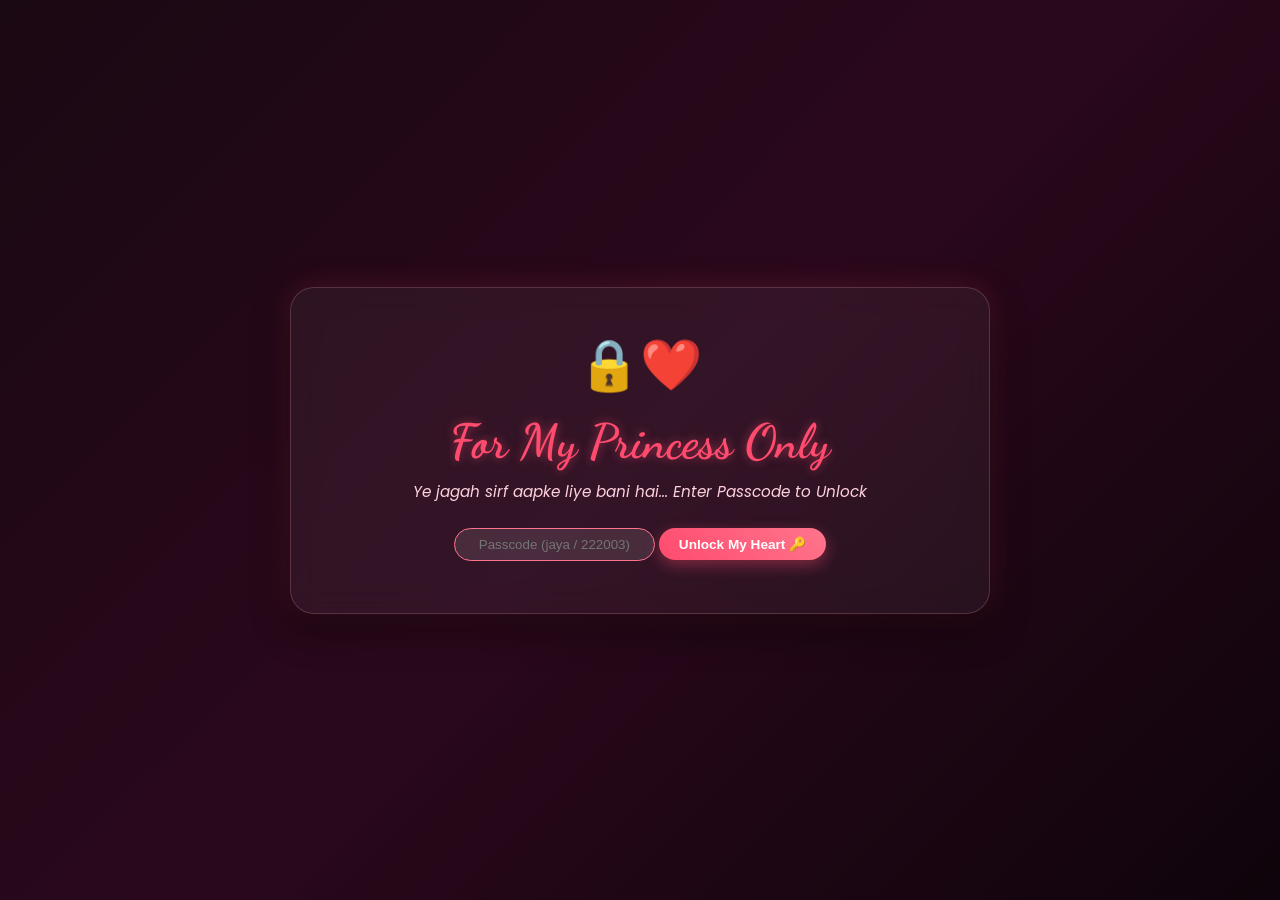
==== index.html @ fbe7ca33 "Add files via upload" ====
<!DOCTYPE html>
<html lang="hi">
<head>
    <meta charset="UTF-8">
    <meta name="viewport" content="width=device-width, initial-scale=1.0">
    <title>For My Special One ❤️</title>
    <link href="https://fonts.googleapis.com/css2?family=Dancing+Script:wght@700&family=Poppins:wght@300;400;600&display=swap" rel="stylesheet">
    <link rel="stylesheet" href="style.css">
</head>
<body>
    <div id="hearts-container"></div>

    <div class="container entrance-card">
        <div class="heart-icon">🔒❤️</div>
        <h1>For My Princess Only</h1>
        <p class="subtitle">Ye jagah sirf aapke liye bani hai... Enter Passcode to Unlock</p>

        <div class="passcode-box">
            <input type="password" id="passcode" class="game-input" placeholder="Passcode (jaya / 222003)" autofocus>
            <button class="btn btn-sm" onclick="checkPasscode()">Unlock My Heart 🔑</button>
        </div>
        <p id="pass-err" class="error-text"></p>
    </div>

    <script>
        function checkPasscode() {
            const pass = document.getElementById('passcode').value.trim().toLowerCase();
            
            // Strict password logic: Sirf '222003' ya 'jaya' par hi enter hone dega
            if (pass === "222003" || pass === "jaya") {
                window.location.href = "letter.html";
            } else {
                document.getElementById('pass-err').innerText = "Incorrect Password! Try 'jaya' or '222003' 😉";
            }
        }

        // Enter key press support
        document.getElementById('passcode').addEventListener('keypress', function (e) {
            if (e.key === 'Enter') {
                checkPasscode();
            }
        });

        function createHeart() {
            const container = document.getElementById('hearts-container');
            const heart = document.createElement('div');
            heart.classList.add('heart');
            heart.innerHTML = '❤️';
            heart.style.left = Math.random() * 100 + 'vw';
            heart.style.animationDuration = Math.random() * 3 + 3 + 's';
            heart.style.fontSize = Math.random() * 15 + 15 + 'px';
            container.appendChild(heart);
            setTimeout(() => { heart.remove(); }, 6000);
        }
        setInterval(createHeart, 300);
    </script>
</body>
</html>
---- style.css ----
* {
    margin: 0;
    padding: 0;
    box-sizing: border-box;
}

body {
    background: linear-gradient(135deg, #1a0813, #2a081c, #0f040b);
    color: #fff;
    font-family: 'Poppins', sans-serif;
    min-height: 100vh;
    display: flex;
    justify-content: center;
    align-items: center;
    padding: 20px;
    overflow-x: hidden;
    position: relative;
}

/* Floating Music Button */
.music-btn {
    position: fixed;
    top: 20px;
    right: 20px;
    background: rgba(255, 75, 110, 0.3);
    border: 1px solid #ff4b6e;
    color: #fff;
    padding: 10px 18px;
    border-radius: 30px;
    cursor: pointer;
    backdrop-filter: blur(10px);
    z-index: 100;
    font-size: 0.85rem;
    font-weight: 600;
    transition: all 0.3s ease;
}

.music-btn.playing {
    background: #ff4b6e;
    box-shadow: 0 0 15px rgba(255, 75, 110, 0.8);
}

/* Background Hearts */
.heart {
    position: fixed;
    color: rgba(255, 75, 110, 0.4);
    font-size: 20px;
    animation: float 6s linear infinite;
    bottom: -50px;
    z-index: 1;
}

@keyframes float {
    0% { transform: translateY(0) rotate(0deg); opacity: 1; }
    100% { transform: translateY(-100vh) rotate(360deg); opacity: 0; }
}

.container {
    max-width: 700px;
    width: 100%;
    background: rgba(255, 255, 255, 0.05);
    backdrop-filter: blur(15px);
    border: 1px solid rgba(255, 182, 193, 0.2);
    border-radius: 24px;
    padding: 40px 30px;
    box-shadow: 0 15px 35px rgba(0, 0, 0, 0.5), 0 0 30px rgba(255, 75, 110, 0.2);
    text-align: center;
    position: relative;
    z-index: 10;
}

.wide-container {
    max-width: 850px;
}

h1 {
    font-family: 'Dancing Script', cursive;
    font-size: 3rem;
    color: #ff4b6e;
    margin-bottom: 10px;
    text-shadow: 0 0 10px rgba(255, 75, 110, 0.5);
}

.subtitle {
    font-size: 0.95rem;
    color: #ffd1dc;
    margin-bottom: 25px;
    font-style: italic;
}

.heart-icon {
    font-size: 50px;
    animation: pulse 1.5s infinite;
    margin-bottom: 10px;
}

@keyframes pulse {
    0% { transform: scale(1); }
    50% { transform: scale(1.2); }
    100% { transform: scale(1); }
}

.letter-box {
    background: rgba(0, 0, 0, 0.25);
    padding: 25px;
    border-radius: 16px;
    border-left: 4px solid #ff4b6e;
    text-align: left;
    line-height: 1.8;
    font-size: 0.95rem;
    color: #f1f1f1;
    margin-bottom: 25px;
}

.btn {
    display: inline-block;
    background: linear-gradient(45deg, #ff4b6e, #ff758c);
    color: white;
    text-decoration: none;
    border: none;
    padding: 12px 28px;
    font-size: 0.95rem;
    font-weight: 600;
    border-radius: 50px;
    cursor: pointer;
    box-shadow: 0 5px 15px rgba(255, 75, 110, 0.4);
    transition: all 0.3s ease;
}

.btn:hover {
    transform: translateY(-3deg) scale(1.03);
    box-shadow: 0 8px 25px rgba(255, 75, 110, 0.7);
}

.btn-secondary {
    background: rgba(255, 255, 255, 0.15);
    border: 1px solid rgba(255, 255, 255, 0.3);
}

.btn-sm {
    padding: 8px 20px;
    font-size: 0.85rem;
}

/* ==========================================
   MEMORY CARDS FIXED STYLING (For gallery.html)
   ========================================== */

.memory-grid {
    display: grid;
    grid-template-columns: repeat(auto-fit, minmax(260px, 1fr));
    gap: 20px;
    margin-top: 20px;
}

.memory-card {
    height: 220px;
    background: linear-gradient(135deg, #ff4b6e, #8a2387);
    border-radius: 16px;
    display: flex;
    justify-content: center;
    align-items: center;
    padding: 15px;
    cursor: pointer;
    font-weight: 600;
    transition: transform 0.6s ease, background 0.3s ease;
    border: 1px solid rgba(255, 255, 255, 0.2);
    position: relative;
    overflow: hidden;
    box-shadow: 0 8px 20px rgba(0, 0, 0, 0.3);
}

.card-front {
    font-size: 1.1rem;
    color: #ffffff;
    text-align: center;
}

.card-back {
    display: none;
    width: 100%;
    max-height: 100%;
    overflow-y: auto;
    font-size: 0.88rem;
    line-height: 1.6;
    color: #ffd1dc;
    text-align: left;
    padding: 5px;
    word-wrap: break-word;
    white-space: normal;
}

.memory-card.flipped {
    background: #2a081c;
    border: 2px solid #ff4b6e;
    transform: rotateY(180deg);
}

.memory-card.flipped .card-front {
    display: none;
}

.memory-card.flipped .card-back {
    display: block;
    transform: rotateY(180deg);
}

/* Custom Scrollbar inside Memory Cards */
.card-back::-webkit-scrollbar {
    width: 4px;
}
.card-back::-webkit-scrollbar-thumb {
    background: #ff4b6e;
    border-radius: 10px;
}

/* ==========================================
   GAMES STYLING
   ========================================== */

.game-card {
    background: rgba(0, 0, 0, 0.25);
    border-radius: 16px;
    padding: 20px;
    margin-bottom: 25px;
    border: 1px solid rgba(255, 182, 193, 0.1);
}

.game-card h2 {
    font-size: 1.2rem;
    color: #ff758c;
    margin-bottom: 8px;
}

.game-area {
    height: 140px;
    background: rgba(255, 255, 255, 0.03);
    border-radius: 12px;
    position: relative;
    margin: 15px 0;
    overflow: hidden;
    display: flex;
    justify-content: center;
    align-items: center;
}

.clickable-heart {
    position: absolute;
    font-size: 30px;
    cursor: pointer;
}

.game-stats {
    font-weight: 600;
    margin-bottom: 12px;
    color: #ffd1dc;
}

.choice-box {
    display: flex;
    justify-content: center;
    gap: 20px;
    margin-top: 15px;
    min-height: 50px;
}

.coupon-grid {
    display: grid;
    grid-template-columns: repeat(auto-fit, minmax(220px, 1fr));
    gap: 15px;
    margin-top: 15px;
}

.coupon {
    background: linear-gradient(135deg, #ff4b6e, #8a2387);
    padding: 20px 15px;
    border-radius: 12px;
    cursor: pointer;
    font-weight: 600;
    font-size: 0.88rem;
    line-height: 1.5;
    border: 2px dashed rgba(255, 255, 255, 0.5);
    max-height: 250px;
    overflow-y: auto;
}

.coupon.revealed {
    background: #2a081c;
    border: 2px solid #ff4b6e;
    color: #ffd1dc;
}

.game-input {
    padding: 8px 15px;
    border-radius: 20px;
    border: 1px solid #ff758c;
    background: rgba(255, 255, 255, 0.1);
    color: white;
    outline: none;
    text-align: center;
}

.compliment-box {
    background: rgba(255, 255, 255, 0.05);
    padding: 15px;
    border-radius: 12px;
    margin: 15px 0;
    font-style: italic;
    color: #ffd1dc;
    border: 1px dashed rgba(255, 117, 140, 0.5);
    line-height: 1.6;
}

.success-text { color: #4eff91; font-weight: 600; margin-top: 12px; }
.error-text { color: #ff4b6e; font-weight: 600; margin-top: 12px; }
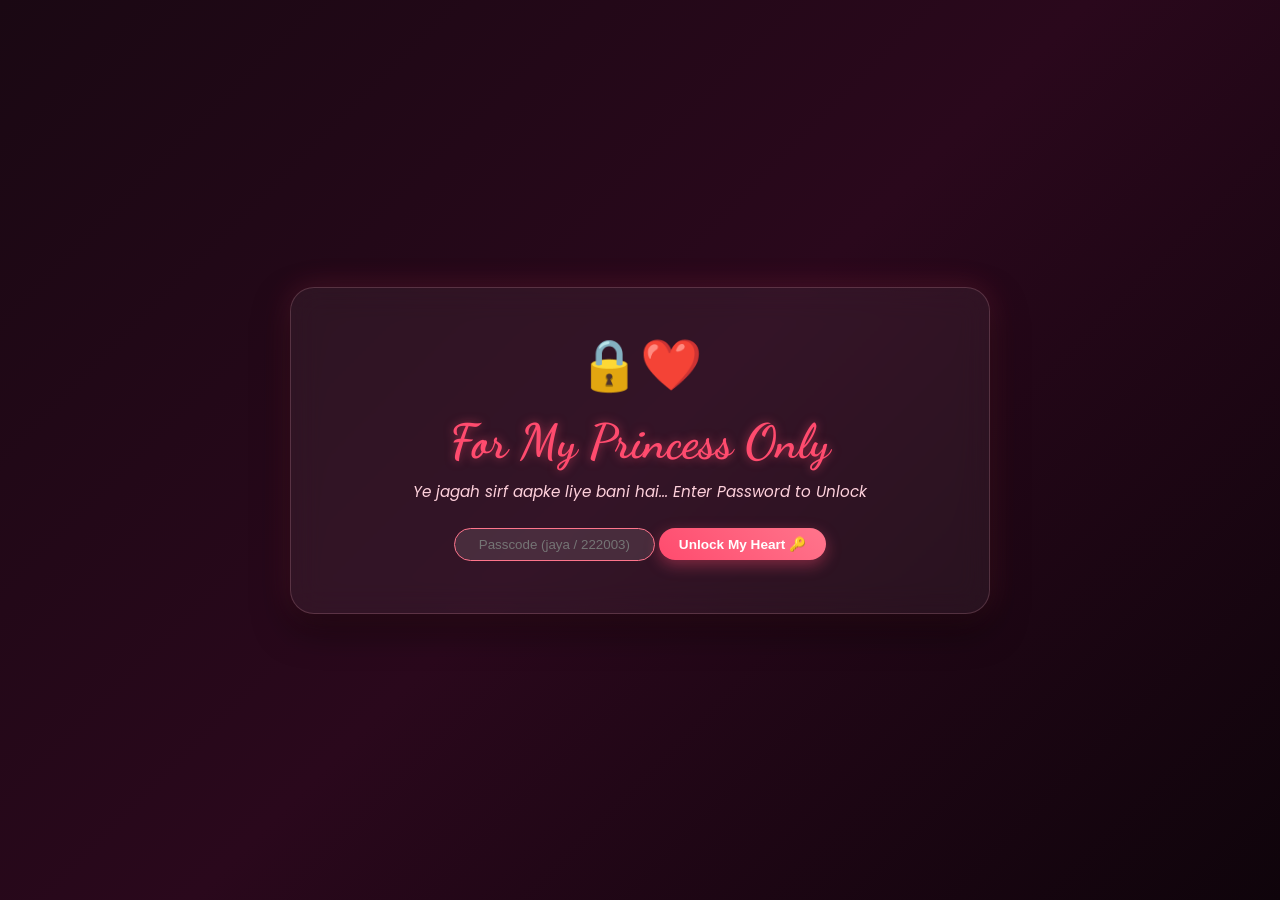
==== commit 1bbf598c: "Update index.html" ====
--- a/index.html
+++ b/index.html
@@ -13,7 +13,7 @@
     <div class="container entrance-card">
         <div class="heart-icon">🔒❤️</div>
         <h1>For My Princess Only</h1>
-        <p class="subtitle">Ye jagah sirf aapke liye bani hai... Enter Passcode to Unlock</p>
+        <p class="subtitle">Ye jagah sirf aapke liye bani hai... Enter Password to Unlock</p>
 
         <div class="passcode-box">
             <input type="password" id="passcode" class="game-input" placeholder="Passcode (jaya / 222003)" autofocus>
@@ -55,4 +55,4 @@
         setInterval(createHeart, 300);
     </script>
 </body>
-</html>+</html>
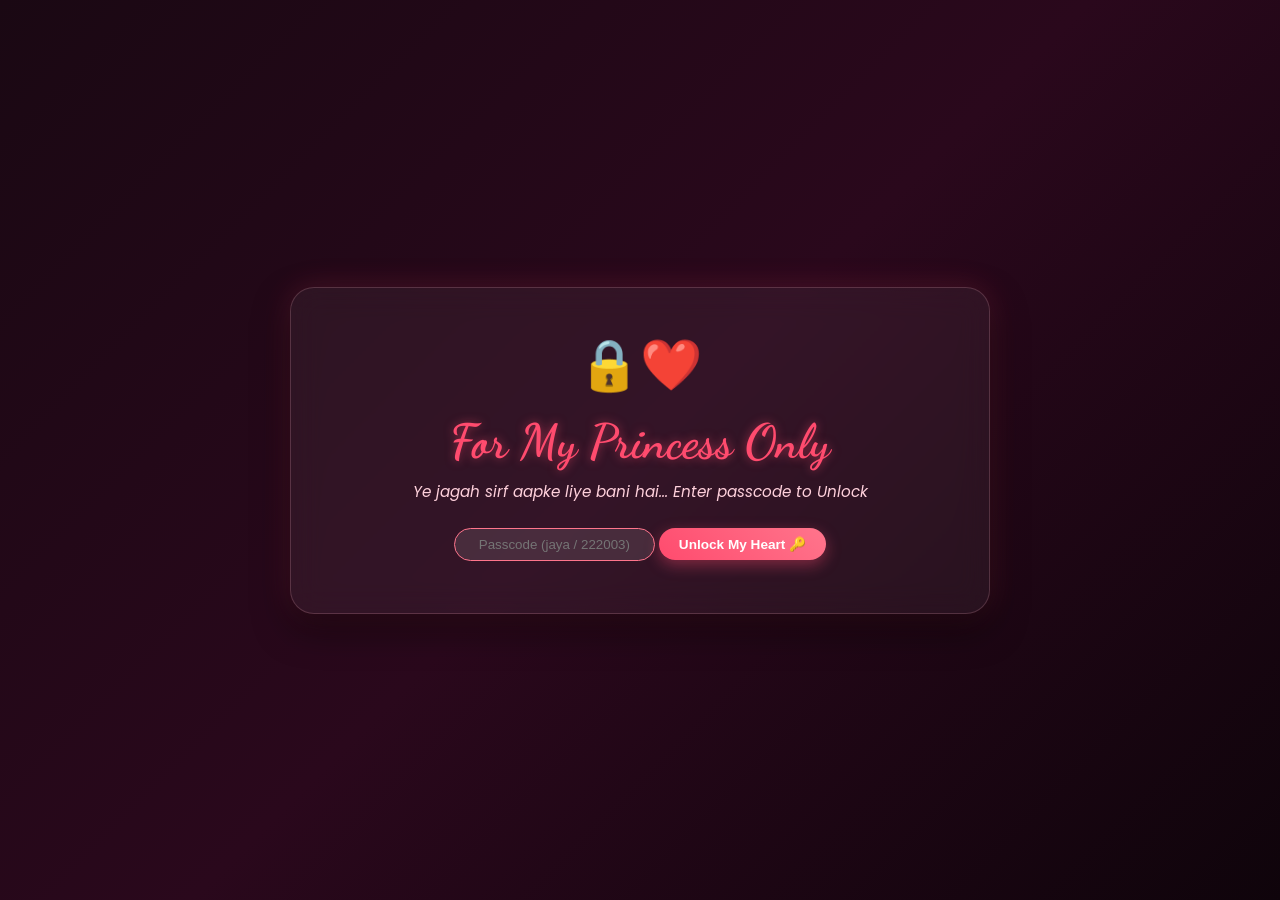
==== commit 02e53099: "Update index.html" ====
--- a/index.html
+++ b/index.html
@@ -13,7 +13,7 @@
     <div class="container entrance-card">
         <div class="heart-icon">🔒❤️</div>
         <h1>For My Princess Only</h1>
-        <p class="subtitle">Ye jagah sirf aapke liye bani hai... Enter Password to Unlock</p>
+        <p class="subtitle">Ye jagah sirf aapke liye bani hai... Enter passcode to Unlock</p>
 
         <div class="passcode-box">
             <input type="password" id="passcode" class="game-input" placeholder="Passcode (jaya / 222003)" autofocus>
